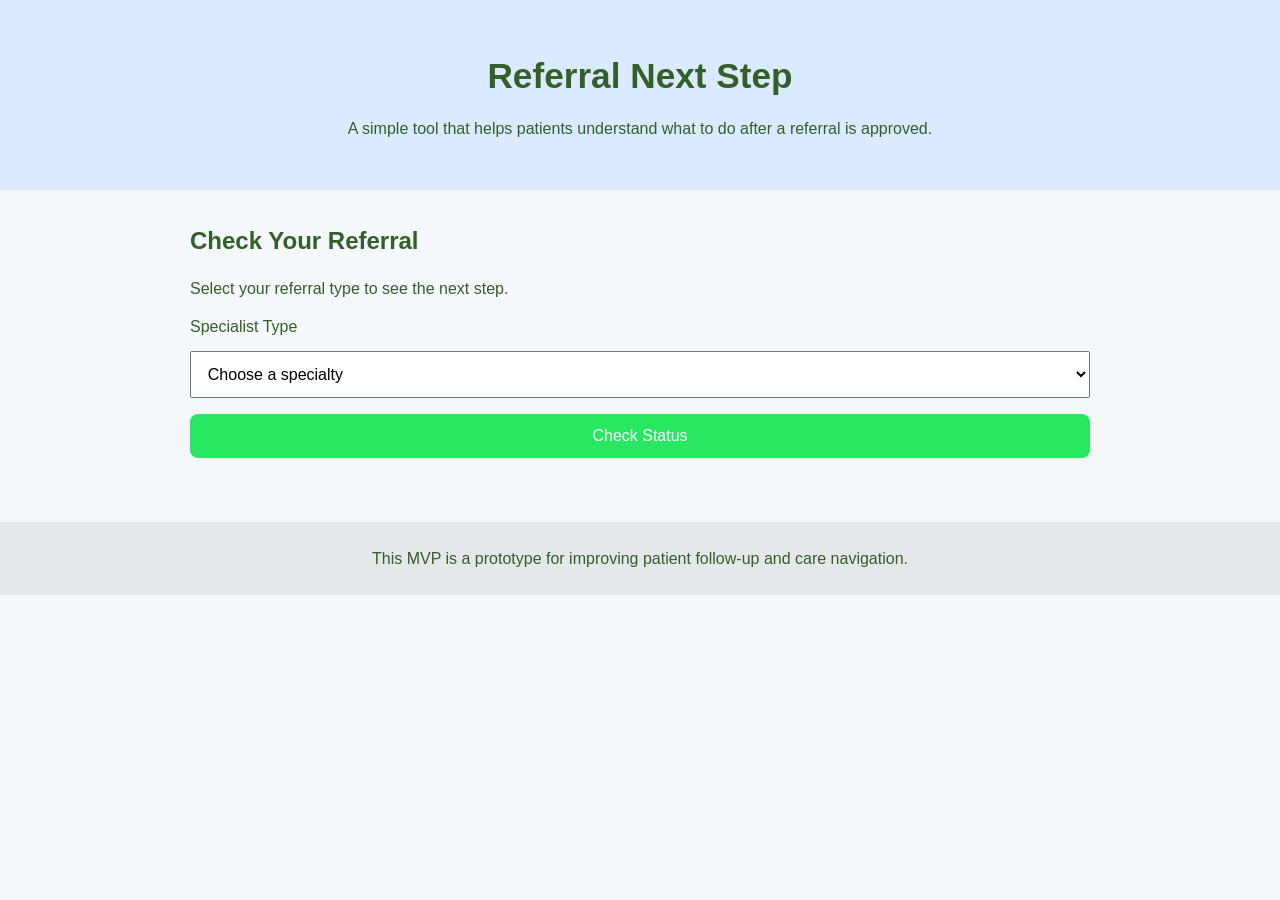
==== index.html @ 7a740a5d "Add initial MVP frontend structure and logic Includes HTML structure, CSS styling, and Javascript lo" ====
<!DOCTYPE html>
<html lang="en">
<head>
  <meta charset="UTF-8" />
  <meta name="viewport" content="width=device-width, initial-scale=1.0" />
  <title>Referral Next Step</title>
  <link rel="stylesheet" href="css/styles.css" />
</head>
<body>
    <header class="hero">
        <div class="container">
          <h1>Referral Next Step</h1>
          <p>
            A simple tool that helps patients understand what to do after a referral is approved.
          </p>
        </div>
      </header>

    <main>
        <section class="form-section">
        <div class="container">
          <h2>Check Your Referral</h2>
          <p>Select your referral type to see the next step.</p>
      
          <label for="specialty">Specialist Type</label>
          <select id="specialty">
            <option value="">Choose a specialty</option>
            <option value="cardiology">Cardiology</option>
            <option value="dermatology">Dermatology</option>
            <option value="gynecology">Gynecology</option>
          </select>
      
          <button id="checkReferralBtn">Check Status</button>
        </div>
      </section>

      <section class="result-section hidden" id="resultSection">
        <div class="container">
          <h2>Your Referral Status</h2>
          <div class="result-card">
            <p><strong>Status:</strong> Approved</p>
            <p><strong>Specialty:</strong> <span id="resultSpecialty"></span></p>
            <p id="nextStepMessage"></p>
          </div>
        </div>
      </section>

      <section class="providers-section hidden" id="providersSection">
        <div class="container">
          <h2>Example In-Network Providers</h2>
          <ul id="providerList"></ul>
        </div>
      </section>

      <section class="reminder-section hidden" id="reminderSection">
        <div class="container">
          <h2>Appointment Reminder</h2>
          <p>Bring your insurance card, ID, and referral confirmation number if available.</p>
        </div>
      </section>
    </main>

    <footer>
        <div class="container">
          <p>This MVP is a prototype for improving patient follow-up and care navigation.</p>
        </div>
      </footer>
      
      <script src="js/script.js"></script>
</body>
</html>
---- css/styles.css ----
* {
    margin: 0;
    padding: 0;
    box-sizing: border-box;
  }

  body {
    font-family: Arial, sans-serif;
    line-height: 1.6;
    background-color: #f4f8fb;
    color: #335f29;
  }

  .container {
    width: 90%;
    max-width: 900px;
    margin: 0 auto;
  }

  .hero {
    background-color: #dbeafe;
    padding: 3rem 0;
    text-align: center;
  }
  
  .hero h1 {
    font-size: 2.2rem;
    margin-bottom: 0.75rem;
  }
  
  .hero p {
    max-width: 600px;
    margin: 0 auto;
  }

  .form-section,
.result-section,
.providers-section,
.reminder-section {
  padding: 2rem 0;
}

.form-section h2,
.result-section h2,
.providers-section h2,
.reminder-section h2 {
  margin-bottom: 1rem;
}

label,
select,
button {
  display: block;
  width: 100%;
  margin-top: 0.75rem;
}

select,
button {
  padding: 0.8rem;
  font-size: 1rem;
}

button {
    background-color: #28e862;
    color: white;
    border: none;
    cursor: pointer;
    border-radius: 8px;
    margin-top: 1rem;
  }
  
  button:hover {
    background-color: #1bb74a;
  }

  .result-card {
    background-color: white;
    padding: 1.25rem;
    border-radius: 12px;
    box-shadow: 0 4px 10px rgba(14, 104, 25, 0.08);
  }

  #providerList {
    list-style: disc;
    padding-left: 1.5rem;
  }

  footer {
    text-align: center;
    padding: 1.5rem 0;
    background-color: #e5e7eb;
    margin-top: 2rem;
  }
  
  .hidden {
    display: none;
  }
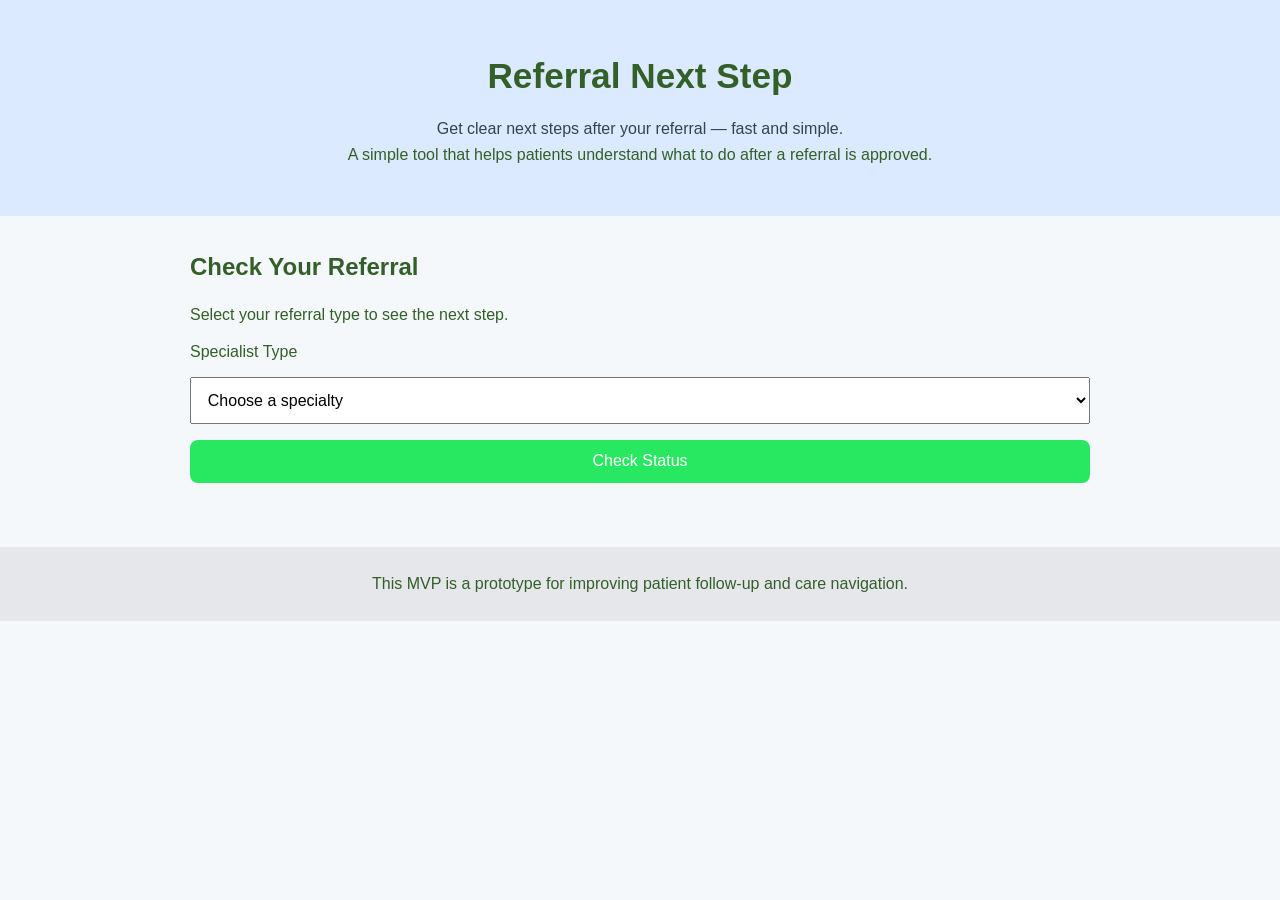
==== commit cbc176c2: "Add tagline to hero section for better user guidance Adds a short tagline under the main title to im" ====
--- a/index.html
+++ b/index.html
@@ -10,6 +10,10 @@
     <header class="hero">
         <div class="container">
           <h1>Referral Next Step</h1>
+          <p class="tagline">
+            Get clear next steps after your referral — fast and simple.
+          </p>
+          
           <p>
             A simple tool that helps patients understand what to do after a referral is approved.
           </p>
--- a/css/styles.css
+++ b/css/styles.css
@@ -96,3 +96,8 @@
   .hidden {
     display: none;
   }
+  .tagline {
+    margin-top: 0.5rem;
+    font-size: 1rem;
+    color: #374151;
+  }
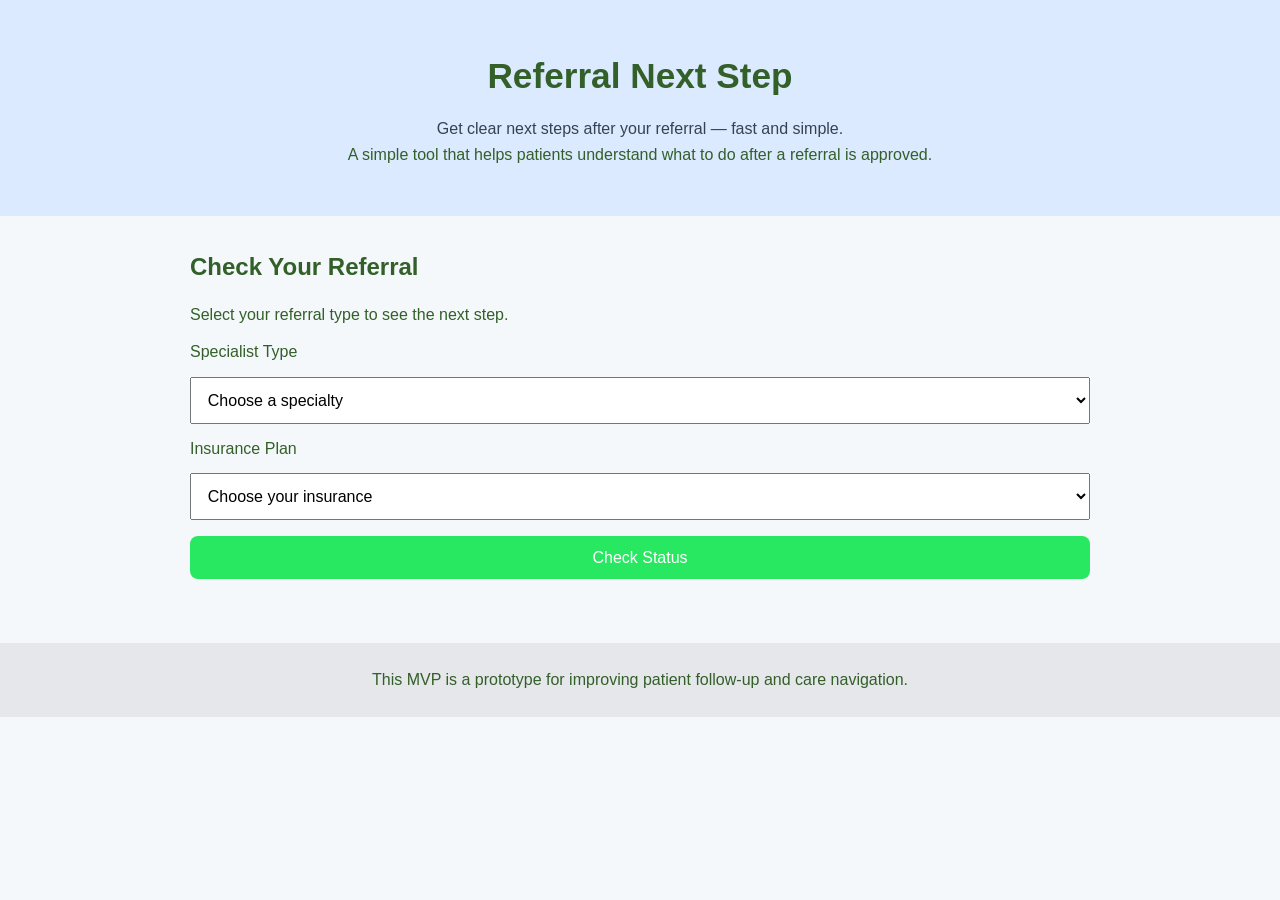
==== commit 18dce6dc: "Add multi-page referral flow with insurance selection introduces insurance selection, localStorage-b" ====
--- a/index.html
+++ b/index.html
@@ -33,6 +33,14 @@
             <option value="dermatology">Dermatology</option>
             <option value="gynecology">Gynecology</option>
           </select>
+
+          <label for="insurance">Insurance Plan</label>
+<select id="insurance">
+  <option value="">Choose your insurance</option>
+  <option value="metroplus">MetroPlus</option>
+  <option value="aetna">Aetna</option>
+  <option value="medicaid">Medicaid</option>
+</select>
       
           <button id="checkReferralBtn">Check Status</button>
         </div>
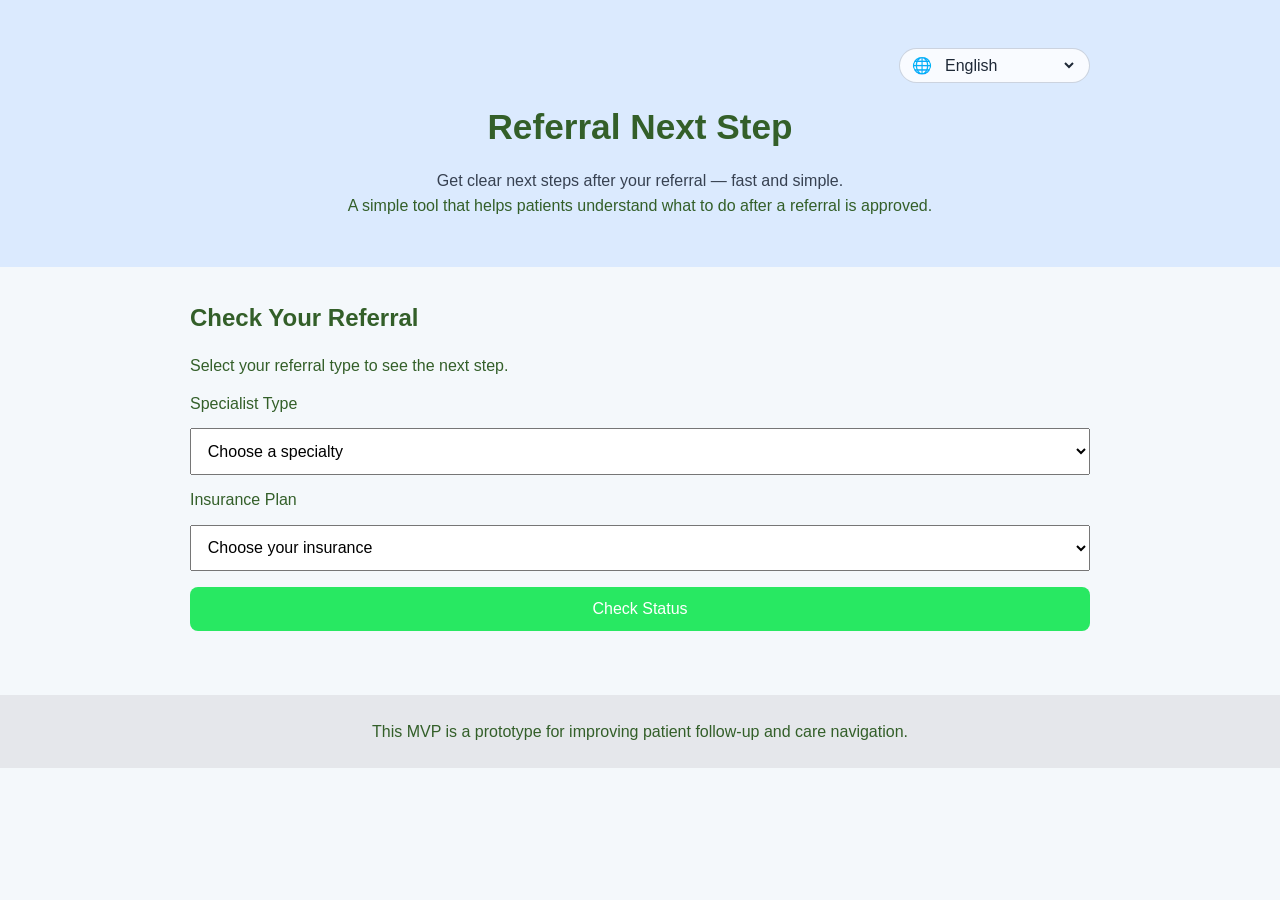
==== commit 49253faf: "add multilingual lenguage selector and translation flow cpmplete multilingual UI flow with language " ====
--- a/index.html
+++ b/index.html
@@ -3,18 +3,29 @@
 <head>
   <meta charset="UTF-8" />
   <meta name="viewport" content="width=device-width, initial-scale=1.0" />
-  <title>Referral Next Step</title>
+  <title data-i18n="pageTitle">Referral Next Step</title>
   <link rel="stylesheet" href="css/styles.css" />
 </head>
 <body>
     <header class="hero">
         <div class="container">
-          <h1>Referral Next Step</h1>
-          <p class="tagline">
+          <div class="language-picker">
+            <label for="languageSelect" class="sr-only">Choose language</label>
+            <div class="language-select-control">
+              <span class="language-icon" aria-hidden="true">🌐</span>
+              <select id="languageSelect" name="language" aria-label="Choose language">
+                <option value="en">English</option>
+                <option value="es">Español</option>
+                <option value="zh">中文</option>
+              </select>
+            </div>
+          </div>
+          <h1 data-i18n="heroTitle">Referral Next Step</h1>
+          <p class="tagline" data-i18n="heroTagline">
             Get clear next steps after your referral — fast and simple.
           </p>
           
-          <p>
+          <p data-i18n="heroDescription">
             A simple tool that helps patients understand what to do after a referral is approved.
           </p>
         </div>
@@ -23,61 +34,40 @@
     <main>
         <section class="form-section">
         <div class="container">
-          <h2>Check Your Referral</h2>
-          <p>Select your referral type to see the next step.</p>
+          <h2 data-i18n="checkReferralHeading">Check Your Referral</h2>
+          <p data-i18n="checkReferralHelper">Select your referral type to see the next step.</p>
       
-          <label for="specialty">Specialist Type</label>
+          <label for="specialty" data-i18n="specialistLabel">Specialist Type</label>
           <select id="specialty">
-            <option value="">Choose a specialty</option>
+            <option value="" data-i18n="chooseSpecialty">Choose a specialty</option>
             <option value="cardiology">Cardiology</option>
             <option value="dermatology">Dermatology</option>
             <option value="gynecology">Gynecology</option>
+            <option value="infectious-disease">Infectious Disease</option>
+            <option value="endocrinology">Endocrinology</option>
           </select>
 
-          <label for="insurance">Insurance Plan</label>
-<select id="insurance">
-  <option value="">Choose your insurance</option>
-  <option value="metroplus">MetroPlus</option>
-  <option value="aetna">Aetna</option>
-  <option value="medicaid">Medicaid</option>
-</select>
+          <label for="insurance" data-i18n="insuranceLabel">Insurance Plan</label>
+          <select id="insurance">
+            <option value="" data-i18n="chooseInsurance">Choose your insurance</option>
+            <option value="metroplus">MetroPlus</option>
+            <option value="aetna">Aetna</option>
+            <option value="medicaid">Medicaid</option>
+          </select>
       
-          <button id="checkReferralBtn">Check Status</button>
+          <button id="checkReferralBtn" data-i18n="checkStatusButton">Check Status</button>
         </div>
       </section>
 
-      <section class="result-section hidden" id="resultSection">
-        <div class="container">
-          <h2>Your Referral Status</h2>
-          <div class="result-card">
-            <p><strong>Status:</strong> Approved</p>
-            <p><strong>Specialty:</strong> <span id="resultSpecialty"></span></p>
-            <p id="nextStepMessage"></p>
-          </div>
-        </div>
-      </section>
-
-      <section class="providers-section hidden" id="providersSection">
-        <div class="container">
-          <h2>Example In-Network Providers</h2>
-          <ul id="providerList"></ul>
-        </div>
-      </section>
-
-      <section class="reminder-section hidden" id="reminderSection">
-        <div class="container">
-          <h2>Appointment Reminder</h2>
-          <p>Bring your insurance card, ID, and referral confirmation number if available.</p>
-        </div>
-      </section>
     </main>
 
     <footer>
         <div class="container">
-          <p>This MVP is a prototype for improving patient follow-up and care navigation.</p>
+          <p data-i18n="footerText">This MVP is a prototype for improving patient follow-up and care navigation.</p>
         </div>
       </footer>
       
+      <script src="js/translation.js"></script>
       <script src="js/script.js"></script>
 </body>
-</html>+</html>
--- a/css/styles.css
+++ b/css/styles.css
@@ -31,6 +31,49 @@
   .hero p {
     max-width: 600px;
     margin: 0 auto;
+  }
+
+  .language-picker {
+    display: flex;
+    justify-content: flex-end;
+    margin-bottom: 1rem;
+  }
+
+  .language-select-control {
+    display: inline-flex;
+    align-items: center;
+    gap: 0.55rem;
+    padding: 0.45rem 0.75rem;
+    background-color: rgba(255, 255, 255, 0.82);
+    border: 1px solid rgba(148, 163, 184, 0.45);
+    border-radius: 999px;
+  }
+
+  .language-icon {
+    font-size: 1rem;
+    line-height: 1;
+  }
+
+  .language-select-control select {
+    width: auto;
+    min-width: 8.5rem;
+    margin-top: 0;
+    padding: 0;
+    border: none;
+    background: transparent;
+    color: #1f2937;
+  }
+
+  .sr-only {
+    position: absolute;
+    width: 1px;
+    height: 1px;
+    padding: 0;
+    margin: -1px;
+    overflow: hidden;
+    clip: rect(0, 0, 0, 0);
+    white-space: nowrap;
+    border: 0;
   }
 
   .form-section,
@@ -101,3 +144,183 @@
     font-size: 1rem;
     color: #374151;
   }
+  .calendar-grid {
+    display: grid;
+    grid-template-columns: repeat(auto-fit, minmax(120px, 1fr));
+    gap: 1rem;
+    margin-top: 1rem;
+  }
+  
+  .calendar-date {
+    background-color: #22c55e;
+    color: white;
+    border: none;
+    padding: 1rem;
+    border-radius: 10px;
+    cursor: pointer;
+  }
+  
+  .calendar-date:hover {
+    background-color: #16a34a;
+  }
+  
+  .time-slots {
+    display: flex;
+    flex-wrap: wrap;
+    gap: 1rem;
+    margin-top: 1rem;
+  }
+  
+  .time-slot {
+    background-color: #dbeafe;
+    color: #1f2937;
+    border: none;
+    padding: 0.8rem 1rem;
+    border-radius: 8px;
+    cursor: pointer;
+  }
+  
+  .time-slot:hover {
+    background-color: #bfdbfe;
+  }
+  
+  .booking-section {
+    padding: 2rem 0;
+  }
+  
+  #bookingConfirmation {
+    margin-top: 1rem;
+    font-weight: bold;
+  }
+  .selected-option {
+    outline: 3px solid #1d4ed8;
+    transform: scale(1.02);
+  }
+  
+  .modal {
+    position: fixed;
+    top: 0;
+    left: 0;
+    width: 100%;
+    height: 100%;
+    background-color: rgba(0, 0, 0, 0.55);
+    display: flex;
+    justify-content: center;
+    align-items: center;
+    padding: 1rem;
+    z-index: 1000;
+  }
+  
+  .modal-content {
+    background-color: white;
+    width: 100%;
+    max-width: 520px;
+    border-radius: 16px;
+    padding: 2rem;
+    position: relative;
+    box-shadow: 0 10px 30px rgba(0, 0, 0, 0.15);
+  }
+  
+  .close-modal-btn {
+    position: absolute;
+    top: 1rem;
+    right: 1rem;
+    background: transparent;
+    color: #1f2937;
+    font-size: 1.5rem;
+    border: none;
+    cursor: pointer;
+    width: auto;
+    margin-top: 0;
+    padding: 0.25rem 0.5rem;
+  }
+  
+  .close-modal-btn:hover {
+    color: #dc2626;
+    background: transparent;
+  }
+  .modal.hidden {
+    display: none;
+  }
+  
+  .see-you-soon {
+    margin-top: 1.5rem;
+    font-weight: bold;
+    text-align: center;
+  }
+  
+  @media (max-width: 768px) {
+    .hero h1 {
+      font-size: 1.8rem;
+    }
+  
+    .hero p,
+    .tagline {
+      font-size: 0.95rem;
+    }
+  
+    .calendar-grid {
+      grid-template-columns: 1fr;
+    }
+  
+    .time-slots {
+      flex-direction: column;
+    }
+  
+    .modal-content {
+      padding: 1.5rem;
+    }
+  
+    button,
+    select {
+      font-size: 1rem;
+    }
+
+    .language-picker {
+      justify-content: center;
+    }
+  }
+  .provider-options {
+    display: grid;
+    gap: 1rem;
+    margin-top: 1rem;
+  }
+  
+  .provider-card {
+    background-color: white;
+    color: #1f2937;
+    border: 2px solid #d1d5db;
+    border-radius: 12px;
+    padding: 1rem;
+    text-align: left;
+    cursor: pointer;
+    transition: 0.2s ease;
+  }
+  
+  .provider-card:hover {
+    border-color: #22c55e;
+    box-shadow: 0 4px 12px rgba(0, 0, 0, 0.08);
+  }
+  
+  .provider-card strong {
+    display: block;
+    margin-bottom: 0.35rem;
+    font-size: 1rem;
+  }
+  
+  .provider-card span {
+    display: block;
+    font-size: 0.95rem;
+    color: #4b5563;
+  }
+  
+  .disabled-section {
+    opacity: 0.55;
+    pointer-events: auto;
+  }
+  
+  @media (max-width: 768px) {
+    .provider-options {
+      grid-template-columns: 1fr;
+    }
+  }
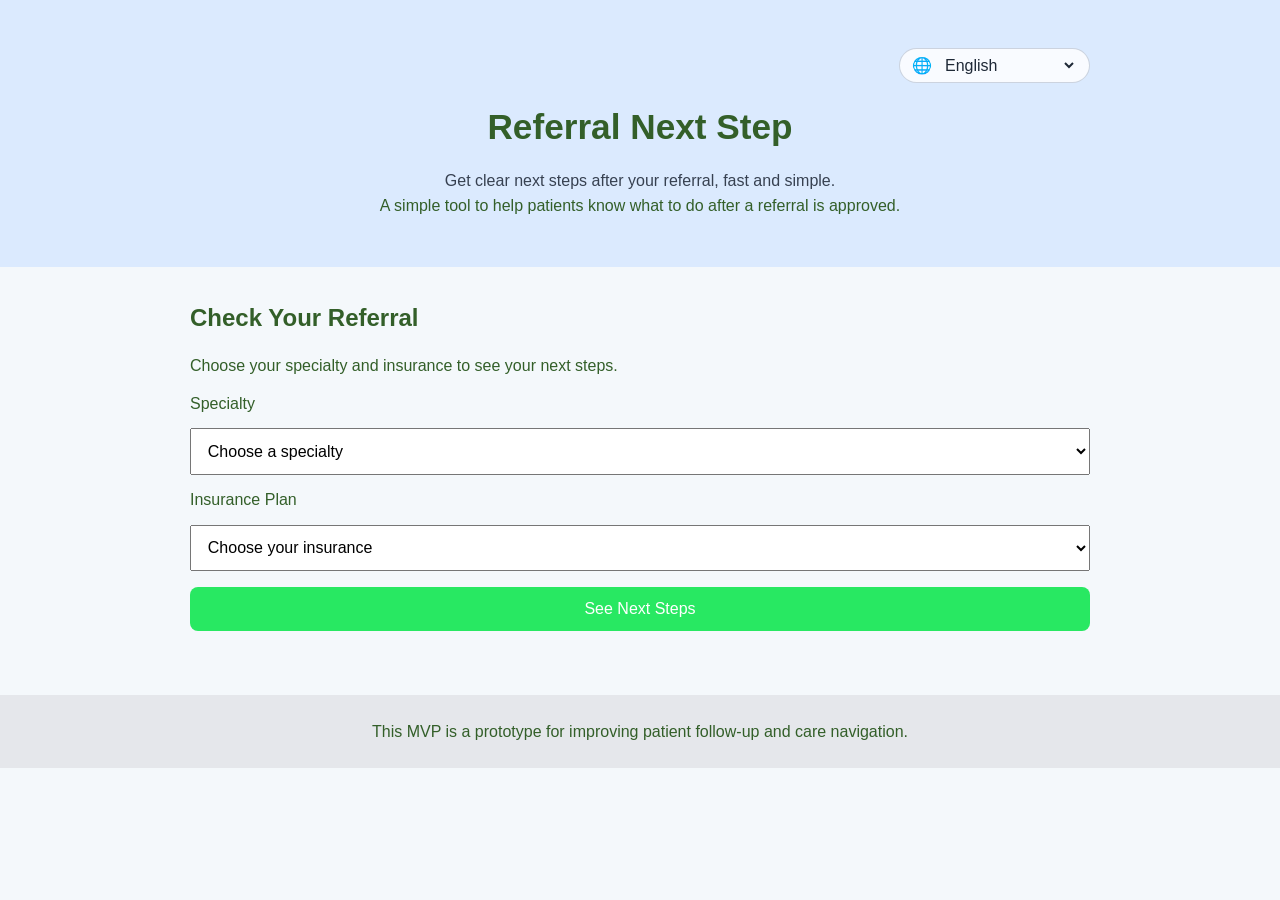
==== commit 2caf2c9f: "Refactor MVP code for readability and consistency Clean up JS, HTML, and CSS without changing MVP be" ====
--- a/index.html
+++ b/index.html
@@ -10,10 +10,15 @@
     <header class="hero">
         <div class="container">
           <div class="language-picker">
-            <label for="languageSelect" class="sr-only">Choose language</label>
+            <label for="languageSelect" class="sr-only" data-i18n="chooseLanguage">Choose language</label>
             <div class="language-select-control">
               <span class="language-icon" aria-hidden="true">🌐</span>
-              <select id="languageSelect" name="language" aria-label="Choose language">
+              <select
+                id="languageSelect"
+                name="language"
+                aria-label="Choose language"
+                data-i18n-aria-label="chooseLanguage"
+              >
                 <option value="en">English</option>
                 <option value="es">Español</option>
                 <option value="zh">中文</option>
@@ -22,11 +27,11 @@
           </div>
           <h1 data-i18n="heroTitle">Referral Next Step</h1>
           <p class="tagline" data-i18n="heroTagline">
-            Get clear next steps after your referral — fast and simple.
+            Get clear next steps after your referral, fast and simple.
           </p>
           
           <p data-i18n="heroDescription">
-            A simple tool that helps patients understand what to do after a referral is approved.
+            A simple tool to help patients know what to do after a referral is approved.
           </p>
         </div>
       </header>
@@ -35,27 +40,27 @@
         <section class="form-section">
         <div class="container">
           <h2 data-i18n="checkReferralHeading">Check Your Referral</h2>
-          <p data-i18n="checkReferralHelper">Select your referral type to see the next step.</p>
+          <p data-i18n="checkReferralHelper">Choose your specialty and insurance to see your next steps.</p>
       
-          <label for="specialty" data-i18n="specialistLabel">Specialist Type</label>
+          <label for="specialty" data-i18n="specialistLabel">Specialty</label>
           <select id="specialty">
             <option value="" data-i18n="chooseSpecialty">Choose a specialty</option>
-            <option value="cardiology">Cardiology</option>
-            <option value="dermatology">Dermatology</option>
-            <option value="gynecology">Gynecology</option>
-            <option value="infectious-disease">Infectious Disease</option>
-            <option value="endocrinology">Endocrinology</option>
+            <option value="cardiology" data-i18n="cardiologyName">Cardiology</option>
+            <option value="dermatology" data-i18n="dermatologyName">Dermatology</option>
+            <option value="gynecology" data-i18n="gynecologyName">Gynecology</option>
+            <option value="infectious-disease" data-i18n="infectiousDiseaseName">Infectious Disease</option>
+            <option value="endocrinology" data-i18n="endocrinologyName">Endocrinology</option>
           </select>
 
           <label for="insurance" data-i18n="insuranceLabel">Insurance Plan</label>
           <select id="insurance">
             <option value="" data-i18n="chooseInsurance">Choose your insurance</option>
-            <option value="metroplus">MetroPlus</option>
-            <option value="aetna">Aetna</option>
-            <option value="medicaid">Medicaid</option>
+            <option value="metroplus" data-i18n="metroplusName">MetroPlus</option>
+            <option value="aetna" data-i18n="aetnaName">Aetna</option>
+            <option value="medicaid" data-i18n="medicaidName">Medicaid</option>
           </select>
       
-          <button id="checkReferralBtn" data-i18n="checkStatusButton">Check Status</button>
+          <button id="checkReferralBtn" data-i18n="checkStatusButton">See Next Steps</button>
         </div>
       </section>
 
--- a/css/styles.css
+++ b/css/styles.css
@@ -1,94 +1,120 @@
 * {
-    margin: 0;
-    padding: 0;
-    box-sizing: border-box;
-  }
-
-  body {
-    font-family: Arial, sans-serif;
-    line-height: 1.6;
-    background-color: #f4f8fb;
-    color: #335f29;
-  }
-
-  .container {
-    width: 90%;
-    max-width: 900px;
-    margin: 0 auto;
-  }
-
-  .hero {
-    background-color: #dbeafe;
-    padding: 3rem 0;
-    text-align: center;
-  }
-  
-  .hero h1 {
-    font-size: 2.2rem;
-    margin-bottom: 0.75rem;
-  }
-  
-  .hero p {
-    max-width: 600px;
-    margin: 0 auto;
-  }
-
-  .language-picker {
-    display: flex;
-    justify-content: flex-end;
-    margin-bottom: 1rem;
-  }
-
-  .language-select-control {
-    display: inline-flex;
-    align-items: center;
-    gap: 0.55rem;
-    padding: 0.45rem 0.75rem;
-    background-color: rgba(255, 255, 255, 0.82);
-    border: 1px solid rgba(148, 163, 184, 0.45);
-    border-radius: 999px;
-  }
-
-  .language-icon {
-    font-size: 1rem;
-    line-height: 1;
-  }
-
-  .language-select-control select {
-    width: auto;
-    min-width: 8.5rem;
-    margin-top: 0;
-    padding: 0;
-    border: none;
-    background: transparent;
-    color: #1f2937;
-  }
-
-  .sr-only {
-    position: absolute;
-    width: 1px;
-    height: 1px;
-    padding: 0;
-    margin: -1px;
-    overflow: hidden;
-    clip: rect(0, 0, 0, 0);
-    white-space: nowrap;
-    border: 0;
-  }
-
-  .form-section,
+  margin: 0;
+  padding: 0;
+  box-sizing: border-box;
+}
+
+body {
+  font-family: Arial, sans-serif;
+  line-height: 1.6;
+  background-color: #f4f8fb;
+  color: #335f29;
+}
+
+.container {
+  width: 90%;
+  max-width: 900px;
+  margin: 0 auto;
+}
+
+.hidden {
+  display: none;
+}
+
+.sr-only {
+  position: absolute;
+  width: 1px;
+  height: 1px;
+  padding: 0;
+  margin: -1px;
+  overflow: hidden;
+  clip: rect(0, 0, 0, 0);
+  white-space: nowrap;
+  border: 0;
+}
+
+/* Hero */
+
+.hero {
+  padding: 3rem 0;
+  text-align: center;
+  background-color: #dbeafe;
+}
+
+.hero h1 {
+  font-size: 2.2rem;
+  margin-bottom: 0.75rem;
+}
+
+.hero p {
+  max-width: 600px;
+  margin: 0 auto;
+}
+
+.tagline {
+  margin-top: 0.5rem;
+  font-size: 1rem;
+  color: #374151;
+}
+
+.language-picker {
+  display: flex;
+  justify-content: flex-end;
+  margin-bottom: 1rem;
+}
+
+.language-select-control {
+  display: inline-flex;
+  align-items: center;
+  gap: 0.55rem;
+  padding: 0.45rem 0.75rem;
+  background-color: rgba(255, 255, 255, 0.82);
+  border: 1px solid rgba(148, 163, 184, 0.45);
+  border-radius: 999px;
+}
+
+.language-icon {
+  font-size: 1rem;
+  line-height: 1;
+}
+
+.language-select-control select {
+  width: auto;
+  min-width: 8.5rem;
+  margin-top: 0;
+  padding: 0;
+  color: #1f2937;
+  background: transparent;
+  border: none;
+}
+
+/* Layout Sections */
+
+.form-section,
 .result-section,
 .providers-section,
-.reminder-section {
+.calendar-section,
+.times-section,
+.booking-section {
   padding: 2rem 0;
 }
 
 .form-section h2,
 .result-section h2,
 .providers-section h2,
-.reminder-section h2 {
+.calendar-section h2,
+.times-section h2 {
   margin-bottom: 1rem;
 }
+
+footer {
+  margin-top: 2rem;
+  padding: 1.5rem 0;
+  text-align: center;
+  background-color: #e5e7eb;
+}
+
+/* Form Controls */
 
 label,
 select,
@@ -105,222 +131,195 @@
 }
 
 button {
-    background-color: #28e862;
-    color: white;
-    border: none;
-    cursor: pointer;
-    border-radius: 8px;
-    margin-top: 1rem;
-  }
-  
-  button:hover {
-    background-color: #1bb74a;
-  }
-
-  .result-card {
-    background-color: white;
-    padding: 1.25rem;
-    border-radius: 12px;
-    box-shadow: 0 4px 10px rgba(14, 104, 25, 0.08);
-  }
-
-  #providerList {
-    list-style: disc;
-    padding-left: 1.5rem;
-  }
-
-  footer {
-    text-align: center;
-    padding: 1.5rem 0;
-    background-color: #e5e7eb;
-    margin-top: 2rem;
-  }
-  
-  .hidden {
-    display: none;
-  }
+  margin-top: 1rem;
+  color: white;
+  cursor: pointer;
+  background-color: #28e862;
+  border: none;
+  border-radius: 8px;
+}
+
+button:hover {
+  background-color: #1bb74a;
+}
+
+.selected-option {
+  outline: 3px solid #1d4ed8;
+  transform: scale(1.02);
+}
+
+.disabled-section {
+  opacity: 0.55;
+  pointer-events: auto;
+}
+
+/* Results Content */
+
+.result-card {
+  padding: 1.25rem;
+  background-color: white;
+  border-radius: 12px;
+  box-shadow: 0 4px 10px rgba(14, 104, 25, 0.08);
+}
+
+.provider-options {
+  display: grid;
+  gap: 1rem;
+  margin-top: 1rem;
+}
+
+.provider-card {
+  padding: 1rem;
+  text-align: left;
+  color: #1f2937;
+  cursor: pointer;
+  background-color: white;
+  border: 2px solid #d1d5db;
+  border-radius: 12px;
+  transition: 0.2s ease;
+}
+
+.provider-card:hover {
+  border-color: #22c55e;
+  box-shadow: 0 4px 12px rgba(0, 0, 0, 0.08);
+}
+
+.provider-card strong {
+  display: block;
+  margin-bottom: 0.35rem;
+  font-size: 1rem;
+}
+
+.provider-card span {
+  display: block;
+  font-size: 0.95rem;
+  color: #4b5563;
+}
+
+.calendar-grid {
+  display: grid;
+  grid-template-columns: repeat(auto-fit, minmax(120px, 1fr));
+  gap: 1rem;
+  margin-top: 1rem;
+}
+
+.calendar-date {
+  padding: 1rem;
+  color: white;
+  cursor: pointer;
+  background-color: #22c55e;
+  border: none;
+  border-radius: 10px;
+}
+
+.calendar-date:hover {
+  background-color: #16a34a;
+}
+
+.time-slots {
+  display: flex;
+  flex-wrap: wrap;
+  gap: 1rem;
+  margin-top: 1rem;
+}
+
+.time-slot {
+  padding: 0.8rem 1rem;
+  color: #1f2937;
+  cursor: pointer;
+  background-color: #dbeafe;
+  border: none;
+  border-radius: 8px;
+}
+
+.time-slot:hover {
+  background-color: #bfdbfe;
+}
+
+/* Modal */
+
+.modal {
+  position: fixed;
+  top: 0;
+  left: 0;
+  z-index: 1000;
+  display: flex;
+  justify-content: center;
+  align-items: center;
+  width: 100%;
+  height: 100%;
+  padding: 1rem;
+  background-color: rgba(0, 0, 0, 0.55);
+}
+
+.modal.hidden {
+  display: none;
+}
+
+.modal-content {
+  position: relative;
+  width: 100%;
+  max-width: 520px;
+  padding: 2rem;
+  background-color: white;
+  border-radius: 16px;
+  box-shadow: 0 10px 30px rgba(0, 0, 0, 0.15);
+}
+
+.close-modal-btn {
+  position: absolute;
+  top: 1rem;
+  right: 1rem;
+  width: auto;
+  margin-top: 0;
+  padding: 0.25rem 0.5rem;
+  font-size: 1.5rem;
+  color: #1f2937;
+  background: transparent;
+}
+
+.close-modal-btn:hover {
+  color: #dc2626;
+  background: transparent;
+}
+
+.see-you-soon {
+  margin-top: 1.5rem;
+  font-weight: bold;
+  text-align: center;
+}
+
+/* Responsive */
+
+@media (max-width: 768px) {
+  .hero h1 {
+    font-size: 1.8rem;
+  }
+
+  .hero p,
   .tagline {
-    margin-top: 0.5rem;
+    font-size: 0.95rem;
+  }
+
+  .language-picker {
+    justify-content: center;
+  }
+
+  .calendar-grid,
+  .provider-options {
+    grid-template-columns: 1fr;
+  }
+
+  .time-slots {
+    flex-direction: column;
+  }
+
+  .modal-content {
+    padding: 1.5rem;
+  }
+
+  button,
+  select {
     font-size: 1rem;
-    color: #374151;
-  }
-  .calendar-grid {
-    display: grid;
-    grid-template-columns: repeat(auto-fit, minmax(120px, 1fr));
-    gap: 1rem;
-    margin-top: 1rem;
-  }
-  
-  .calendar-date {
-    background-color: #22c55e;
-    color: white;
-    border: none;
-    padding: 1rem;
-    border-radius: 10px;
-    cursor: pointer;
-  }
-  
-  .calendar-date:hover {
-    background-color: #16a34a;
-  }
-  
-  .time-slots {
-    display: flex;
-    flex-wrap: wrap;
-    gap: 1rem;
-    margin-top: 1rem;
-  }
-  
-  .time-slot {
-    background-color: #dbeafe;
-    color: #1f2937;
-    border: none;
-    padding: 0.8rem 1rem;
-    border-radius: 8px;
-    cursor: pointer;
-  }
-  
-  .time-slot:hover {
-    background-color: #bfdbfe;
-  }
-  
-  .booking-section {
-    padding: 2rem 0;
-  }
-  
-  #bookingConfirmation {
-    margin-top: 1rem;
-    font-weight: bold;
-  }
-  .selected-option {
-    outline: 3px solid #1d4ed8;
-    transform: scale(1.02);
-  }
-  
-  .modal {
-    position: fixed;
-    top: 0;
-    left: 0;
-    width: 100%;
-    height: 100%;
-    background-color: rgba(0, 0, 0, 0.55);
-    display: flex;
-    justify-content: center;
-    align-items: center;
-    padding: 1rem;
-    z-index: 1000;
-  }
-  
-  .modal-content {
-    background-color: white;
-    width: 100%;
-    max-width: 520px;
-    border-radius: 16px;
-    padding: 2rem;
-    position: relative;
-    box-shadow: 0 10px 30px rgba(0, 0, 0, 0.15);
-  }
-  
-  .close-modal-btn {
-    position: absolute;
-    top: 1rem;
-    right: 1rem;
-    background: transparent;
-    color: #1f2937;
-    font-size: 1.5rem;
-    border: none;
-    cursor: pointer;
-    width: auto;
-    margin-top: 0;
-    padding: 0.25rem 0.5rem;
-  }
-  
-  .close-modal-btn:hover {
-    color: #dc2626;
-    background: transparent;
-  }
-  .modal.hidden {
-    display: none;
-  }
-  
-  .see-you-soon {
-    margin-top: 1.5rem;
-    font-weight: bold;
-    text-align: center;
-  }
-  
-  @media (max-width: 768px) {
-    .hero h1 {
-      font-size: 1.8rem;
-    }
-  
-    .hero p,
-    .tagline {
-      font-size: 0.95rem;
-    }
-  
-    .calendar-grid {
-      grid-template-columns: 1fr;
-    }
-  
-    .time-slots {
-      flex-direction: column;
-    }
-  
-    .modal-content {
-      padding: 1.5rem;
-    }
-  
-    button,
-    select {
-      font-size: 1rem;
-    }
-
-    .language-picker {
-      justify-content: center;
-    }
-  }
-  .provider-options {
-    display: grid;
-    gap: 1rem;
-    margin-top: 1rem;
-  }
-  
-  .provider-card {
-    background-color: white;
-    color: #1f2937;
-    border: 2px solid #d1d5db;
-    border-radius: 12px;
-    padding: 1rem;
-    text-align: left;
-    cursor: pointer;
-    transition: 0.2s ease;
-  }
-  
-  .provider-card:hover {
-    border-color: #22c55e;
-    box-shadow: 0 4px 12px rgba(0, 0, 0, 0.08);
-  }
-  
-  .provider-card strong {
-    display: block;
-    margin-bottom: 0.35rem;
-    font-size: 1rem;
-  }
-  
-  .provider-card span {
-    display: block;
-    font-size: 0.95rem;
-    color: #4b5563;
-  }
-  
-  .disabled-section {
-    opacity: 0.55;
-    pointer-events: auto;
-  }
-  
-  @media (max-width: 768px) {
-    .provider-options {
-      grid-template-columns: 1fr;
-    }
-  }
+  }
+}
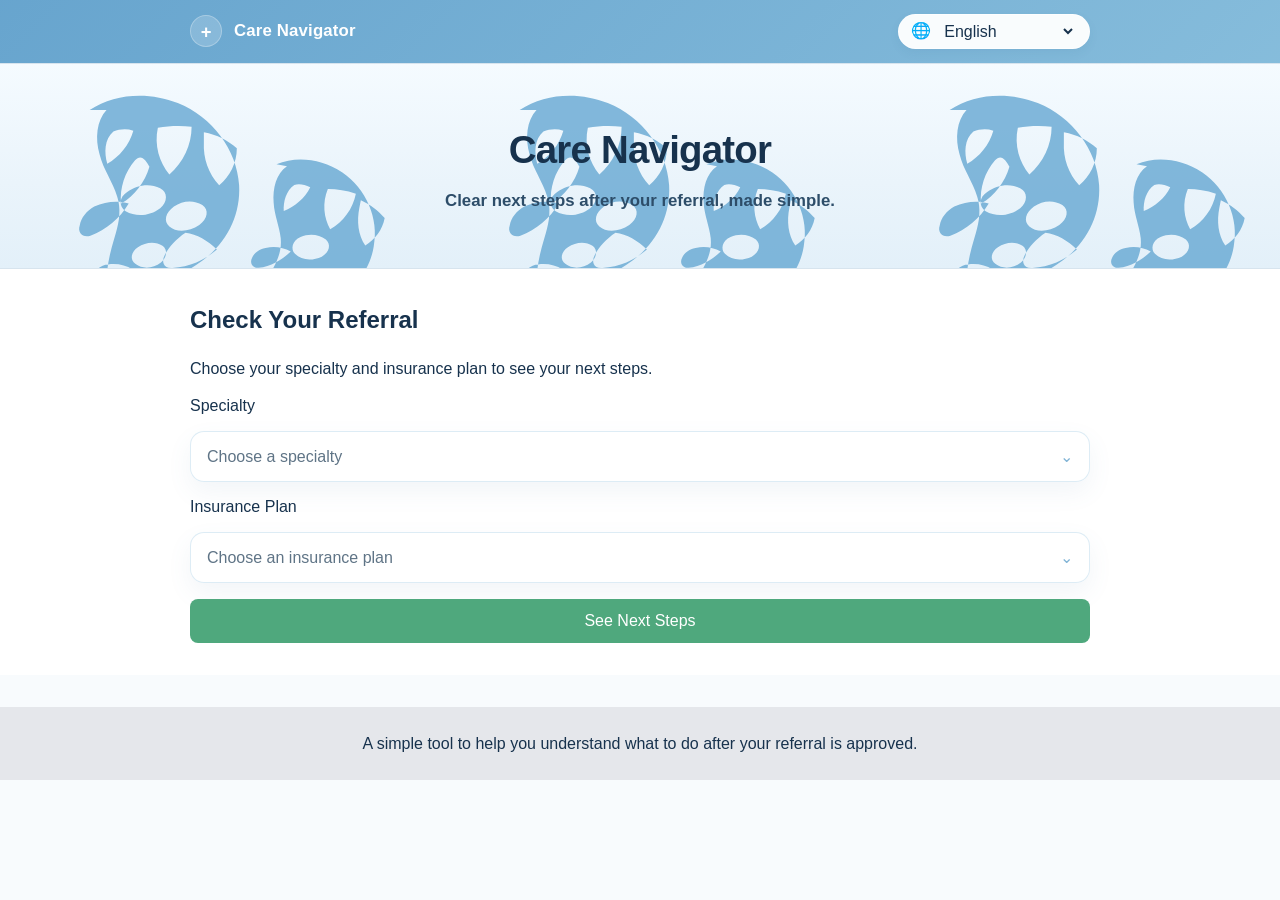
==== commit 92102594: "Polish UX and Visual design Improve header, hero texture, and visual polish"" ====
--- a/index.html
+++ b/index.html
@@ -7,58 +7,127 @@
   <link rel="stylesheet" href="css/styles.css" />
 </head>
 <body>
+    <header class="top-bar">
+      <div class="container top-bar-content">
+        <a href="index.html" class="brand-area">
+          <span class="brand-mark">+</span>
+          <span class="brand-text">Care Navigator</span>
+        </a>
+        <div class="language-picker">
+          <label for="languageSelect" class="sr-only" data-i18n="chooseLanguage">Choose language</label>
+          <div class="language-select-control">
+            <span class="language-icon" aria-hidden="true">🌐</span>
+            <select
+              id="languageSelect"
+              name="language"
+              aria-label="Choose language"
+              data-i18n-aria-label="chooseLanguage"
+            >
+              <option value="en">English</option>
+              <option value="es">Español</option>
+              <option value="zh">中文</option>
+            </select>
+          </div>
+        </div>
+      </div>
+    </header>
+
     <header class="hero">
-        <div class="container">
-          <div class="language-picker">
-            <label for="languageSelect" class="sr-only" data-i18n="chooseLanguage">Choose language</label>
-            <div class="language-select-control">
-              <span class="language-icon" aria-hidden="true">🌐</span>
-              <select
-                id="languageSelect"
-                name="language"
-                aria-label="Choose language"
-                data-i18n-aria-label="chooseLanguage"
-              >
-                <option value="en">English</option>
-                <option value="es">Español</option>
-                <option value="zh">中文</option>
-              </select>
-            </div>
-          </div>
-          <h1 data-i18n="heroTitle">Referral Next Step</h1>
-          <p class="tagline" data-i18n="heroTagline">
-            Get clear next steps after your referral, fast and simple.
-          </p>
-          
-          <p data-i18n="heroDescription">
-            A simple tool to help patients know what to do after a referral is approved.
-          </p>
-        </div>
-      </header>
+      <div class="container">
+        <h1 data-i18n="heroTitle">Care Navigator</h1>
+        <p class="tagline" data-i18n="heroTagline">
+          Clear next steps after your referral, made simple.
+        </p>
+      </div>
+    </header>
 
     <main>
         <section class="form-section">
         <div class="container">
           <h2 data-i18n="checkReferralHeading">Check Your Referral</h2>
-          <p data-i18n="checkReferralHelper">Choose your specialty and insurance to see your next steps.</p>
+          <p data-i18n="checkReferralHelper">Choose your specialty and insurance plan to see your next steps.</p>
       
-          <label for="specialty" data-i18n="specialistLabel">Specialty</label>
-          <select id="specialty">
-            <option value="" data-i18n="chooseSpecialty">Choose a specialty</option>
-            <option value="cardiology" data-i18n="cardiologyName">Cardiology</option>
-            <option value="dermatology" data-i18n="dermatologyName">Dermatology</option>
-            <option value="gynecology" data-i18n="gynecologyName">Gynecology</option>
-            <option value="infectious-disease" data-i18n="infectiousDiseaseName">Infectious Disease</option>
-            <option value="endocrinology" data-i18n="endocrinologyName">Endocrinology</option>
-          </select>
+          <div class="form-field">
+            <label
+              id="specialtyLabel"
+              class="field-label"
+              for="specialtyTrigger"
+              data-i18n="specialistLabel"
+            >
+              Specialty
+            </label>
+            <div class="custom-dropdown" data-dropdown data-placeholder-i18n="chooseSpecialty">
+              <button
+                type="button"
+                class="dropdown-trigger is-placeholder"
+                id="specialtyTrigger"
+                role="combobox"
+                aria-haspopup="listbox"
+                aria-expanded="false"
+                aria-labelledby="specialtyLabel specialtyTriggerText"
+                aria-controls="specialtyOptions"
+              >
+                <span class="dropdown-trigger-text" id="specialtyTriggerText">Choose a specialty</span>
+                <span class="dropdown-trigger-icon" aria-hidden="true">⌄</span>
+              </button>
+              <div class="dropdown-panel" id="specialtyOptions" role="listbox" hidden>
+                <button type="button" class="dropdown-option" role="option" data-value="cardiology" aria-selected="false">
+                  <span data-i18n="cardiologyName">Cardiology</span>
+                </button>
+                <button type="button" class="dropdown-option" role="option" data-value="dermatology" aria-selected="false">
+                  <span data-i18n="dermatologyName">Dermatology</span>
+                </button>
+                <button type="button" class="dropdown-option" role="option" data-value="gynecology" aria-selected="false">
+                  <span data-i18n="gynecologyName">Gynecology</span>
+                </button>
+                <button type="button" class="dropdown-option" role="option" data-value="infectious-disease" aria-selected="false">
+                  <span data-i18n="infectiousDiseaseName">Infectious Disease</span>
+                </button>
+                <button type="button" class="dropdown-option" role="option" data-value="endocrinology" aria-selected="false">
+                  <span data-i18n="endocrinologyName">Endocrinology</span>
+                </button>
+              </div>
+              <input type="hidden" id="specialty" name="specialty" value="" />
+            </div>
+          </div>
 
-          <label for="insurance" data-i18n="insuranceLabel">Insurance Plan</label>
-          <select id="insurance">
-            <option value="" data-i18n="chooseInsurance">Choose your insurance</option>
-            <option value="metroplus" data-i18n="metroplusName">MetroPlus</option>
-            <option value="aetna" data-i18n="aetnaName">Aetna</option>
-            <option value="medicaid" data-i18n="medicaidName">Medicaid</option>
-          </select>
+          <div class="form-field">
+            <label
+              id="insuranceLabel"
+              class="field-label"
+              for="insuranceTrigger"
+              data-i18n="insuranceLabel"
+            >
+              Insurance Plan
+            </label>
+            <div class="custom-dropdown" data-dropdown data-placeholder-i18n="chooseInsurance">
+              <button
+                type="button"
+                class="dropdown-trigger is-placeholder"
+                id="insuranceTrigger"
+                role="combobox"
+                aria-haspopup="listbox"
+                aria-expanded="false"
+                aria-labelledby="insuranceLabel insuranceTriggerText"
+                aria-controls="insuranceOptions"
+              >
+                <span class="dropdown-trigger-text" id="insuranceTriggerText">Choose an insurance plan</span>
+                <span class="dropdown-trigger-icon" aria-hidden="true">⌄</span>
+              </button>
+              <div class="dropdown-panel" id="insuranceOptions" role="listbox" hidden>
+                <button type="button" class="dropdown-option" role="option" data-value="metroplus" aria-selected="false">
+                  <span data-i18n="metroplusName">MetroPlus</span>
+                </button>
+                <button type="button" class="dropdown-option" role="option" data-value="aetna" aria-selected="false">
+                  <span data-i18n="aetnaName">Aetna</span>
+                </button>
+                <button type="button" class="dropdown-option" role="option" data-value="medicaid" aria-selected="false">
+                  <span data-i18n="medicaidName">Medicaid</span>
+                </button>
+              </div>
+              <input type="hidden" id="insurance" name="insurance" value="" />
+            </div>
+          </div>
       
           <button id="checkReferralBtn" data-i18n="checkStatusButton">See Next Steps</button>
         </div>
@@ -68,7 +137,7 @@
 
     <footer>
         <div class="container">
-          <p data-i18n="footerText">This MVP is a prototype for improving patient follow-up and care navigation.</p>
+          <p data-i18n="footerText">This prototype is designed to make follow-up care easier to understand.</p>
         </div>
       </footer>
       
--- a/css/styles.css
+++ b/css/styles.css
@@ -1,3 +1,28 @@
+:root {
+  --color-page-background: #f8fbfd;
+  --color-surface: #ffffff;
+  --color-surface-muted: #f1f6fb;
+  --color-hero-background: #eaf4fb;
+  --color-border-soft: #d7e4ee;
+  --color-border-strong: #b8cddd;
+  --color-text-primary: #17324d;
+  --color-text-secondary: #4d6478;
+  --color-text-muted: #5f7486;
+  --color-blue-soft: #dcecf8;
+  --color-blue-medium: #7fb3d5;
+  --color-blue-hover: #cfe3f2;
+  --color-green-primary: #4fa87d;
+  --color-green-hover: #438f6b;
+  --color-green-soft: #e6f4ec;
+  --color-topbar-start-rgb: 94, 159, 203;
+  --color-topbar-end-rgb: 126, 184, 217;
+  --color-focus: #2f6fa3;
+  --color-overlay: rgba(22, 41, 58, 0.35);
+  --shadow-card: 0 6px 18px rgba(46, 88, 120, 0.08);
+  --shadow-hover: 0 6px 16px rgba(46, 88, 120, 0.12);
+  --top-bar-opacity: 0.96;
+}
+
 * {
   margin: 0;
   padding: 0;
@@ -7,8 +32,8 @@
 body {
   font-family: Arial, sans-serif;
   line-height: 1.6;
-  background-color: #f4f8fb;
-  color: #335f29;
+  background-color: var(--color-page-background);
+  color: var(--color-text-primary);
 }
 
 .container {
@@ -35,15 +60,103 @@
 
 /* Hero */
 
+.top-bar {
+  position: sticky;
+  top: 0;
+  z-index: 100;
+  padding: 0.85rem 0;
+  background:
+    linear-gradient(
+      135deg,
+      rgba(var(--color-topbar-start-rgb), var(--top-bar-opacity)) 0%,
+      rgba(var(--color-topbar-end-rgb), var(--top-bar-opacity)) 100%
+    );
+  border-bottom: 1px solid var(--color-border-soft);
+  backdrop-filter: blur(10px);
+  transition:
+    background-color 0.25s ease,
+    box-shadow 0.25s ease;
+}
+
+.top-bar.scrolled {
+  box-shadow: 0 4px 14px rgba(46, 88, 120, 0.08);
+}
+
+.top-bar-content {
+  display: flex;
+  justify-content: space-between;
+  align-items: center;
+  gap: 1.25rem;
+}
+
+.brand-area {
+  display: inline-flex;
+  align-items: center;
+  gap: 0.75rem;
+  text-decoration: none;
+}
+
+.brand-mark {
+  display: inline-flex;
+  align-items: center;
+  justify-content: center;
+  width: 2rem;
+  height: 2rem;
+  font-size: 1.15rem;
+  font-weight: 700;
+  color: #ffffff;
+  background-color: rgba(255, 255, 255, 0.18);
+  border: 1px solid rgba(255, 255, 255, 0.28);
+  border-radius: 999px;
+}
+
+.brand-text {
+  font-size: 1.05rem;
+  font-weight: 700;
+  letter-spacing: 0.01em;
+  color: #ffffff;
+}
+
+.brand-area:focus-visible {
+  outline: 3px solid rgba(255, 255, 255, 0.9);
+  outline-offset: 4px;
+  border-radius: 999px;
+}
+
 .hero {
-  padding: 3rem 0;
+  position: relative;
+  padding: 4rem 0 3.25rem;
   text-align: center;
-  background-color: #dbeafe;
+  background:
+    linear-gradient(180deg, #f5fbff 0%, #eaf4fb 58%, #e3f0f9 100%);
+  border-bottom: 1px solid var(--color-border-soft);
+  overflow: hidden;
+  isolation: isolate;
+}
+
+.hero::before {
+  content: "";
+  position: absolute;
+  inset: 0;
+  background-image: url("data:image/svg+xml,%3Csvg xmlns='http://www.w3.org/2000/svg' width='560' height='420' viewBox='0 0 560 420'%3E%3Cg fill='%2365a7d2' fill-rule='evenodd'%3E%3Cpath d='M123 60c33-22 78-24 115-9 45 18 77 61 80 107 2 35-13 69-40 92-20 17-44 27-62 46-17 18-28 41-34 66-18-15-31-39-35-64-5-27 3-53 10-77 5-17 7-32 2-48-6-20-18-35-23-55-6-21-4-44 9-58zm31 28c-12 10-12 28-8 42 16-9 29-25 34-43-9-3-18-2-26 1zm58-5c-5 23 2 45 15 61 18-15 29-38 29-62-15-2-30-1-44 1zm60 19c-1 21 6 41 20 56 14-11 23-29 23-48-11-10-26-18-43-21zm-90 24c-13 15-20 36-18 56 18-10 31-28 37-48-5-9-11-17-19-8zm-10 41c12-9 29-12 43-5 10 5 10 18 0 26-13 10-31 12-45 4-9-6-9-18 2-25zm61 19c11-8 26-9 37-2 9 6 7 18-4 26-13 9-30 10-39 2-8-7-5-18 6-26zm-47 53c10-7 23-8 32-2 7 5 6 15-2 22-10 8-24 9-33 2-8-6-6-16 3-22zm-57-53c15-7 31-8 45-4-12 20-29 34-50 42-10 3-17-4-14-13 2-11 9-19 19-25zm119 34c15 2 29 10 41 22-16 14-36 23-58 24-11 1-15-8-10-17 6-11 15-21 27-29zm-108 43c14-4 28-2 39 5-12 16-28 28-47 33-10 2-16-6-13-15 4-10 11-18 21-23z'/%3E%3Cpath transform='rotate(11 410 238)' d='M347 141c24-16 57-18 86-6 35 15 59 50 59 87 1 28-11 54-31 72-16 14-34 22-47 36-12 14-21 33-25 52-15-12-25-30-28-50-3-21 3-40 8-58 4-13 6-25 2-39-5-16-14-28-18-44-5-18-4-38 8-50zm28 22c-9 9-10 24-7 36 13-8 24-22 28-37-8-2-15-2-21 1zm44-3c-4 19 2 38 13 51 15-13 24-32 24-52-13-2-25-1-37 1zm45 16c0 18 5 35 17 47 11-10 18-24 18-40-10-8-22-14-35-17zm-68 52c10-7 23-8 33-3 8 5 8 15-1 23-11 8-25 10-35 3-7-5-7-16 3-23zm19 46c9-7 21-7 29-1 6 5 5 14-2 20-9 7-21 8-29 2-7-5-5-15 2-21zm-61-23c11-5 22-5 33-2-10 14-22 24-37 29-8 2-13-4-11-11 2-7 7-13 15-16z'/%3E%3C/g%3E%3C/svg%3E");
+  background-repeat: repeat;
+  background-size: 430px 322px;
+  background-position: center top;
+  opacity: 0.80;
+  pointer-events: none;
+  z-index: 0;
+}
+
+.hero > .container {
+  position: relative;
+  z-index: 1;
 }
 
 .hero h1 {
-  font-size: 2.2rem;
-  margin-bottom: 0.75rem;
+  font-size: 2.4rem;
+  line-height: 1.15;
+  letter-spacing: -0.02em;
+  margin-bottom: 0.9rem;
 }
 
 .hero p {
@@ -52,30 +165,34 @@
 }
 
 .tagline {
-  margin-top: 0.5rem;
-  font-size: 1rem;
-  color: #374151;
+  margin-top: 0.35rem;
+  font-size: 1.05rem;
+  font-weight: 600;
+  line-height: 1.8;
+  color: #2d4d69;
 }
 
 .language-picker {
   display: flex;
   justify-content: flex-end;
-  margin-bottom: 1rem;
+  margin-left: auto;
 }
 
 .language-select-control {
   display: inline-flex;
   align-items: center;
   gap: 0.55rem;
-  padding: 0.45rem 0.75rem;
-  background-color: rgba(255, 255, 255, 0.82);
-  border: 1px solid rgba(148, 163, 184, 0.45);
+  padding: 0.45rem 0.8rem;
+  background-color: rgba(255, 255, 255, 0.96);
+  border: 1px solid rgba(255, 255, 255, 0.72);
   border-radius: 999px;
+  box-shadow: 0 4px 10px rgba(34, 89, 126, 0.08);
 }
 
 .language-icon {
   font-size: 1rem;
   line-height: 1;
+  color: var(--color-text-secondary);
 }
 
 .language-select-control select {
@@ -83,7 +200,7 @@
   min-width: 8.5rem;
   margin-top: 0;
   padding: 0;
-  color: #1f2937;
+  color: var(--color-text-primary);
   background: transparent;
   border: none;
 }
@@ -99,6 +216,42 @@
   padding: 2rem 0;
 }
 
+.form-section,
+.providers-section,
+.times-section {
+  background-color: var(--color-surface);
+}
+
+.times-section {
+  position: relative;
+  overflow: hidden;
+  isolation: isolate;
+}
+
+.times-section::before {
+  content: "";
+  position: absolute;
+  inset: 0;
+  background-image: url("data:image/svg+xml,%3Csvg xmlns='http://www.w3.org/2000/svg' width='560' height='420' viewBox='0 0 560 420'%3E%3Cg fill='%2365a7d2' fill-rule='evenodd'%3E%3Cpath d='M123 60c33-22 78-24 115-9 45 18 77 61 80 107 2 35-13 69-40 92-20 17-44 27-62 46-17 18-28 41-34 66-18-15-31-39-35-64-5-27 3-53 10-77 5-17 7-32 2-48-6-20-18-35-23-55-6-21-4-44 9-58zm31 28c-12 10-12 28-8 42 16-9 29-25 34-43-9-3-18-2-26 1zm58-5c-5 23 2 45 15 61 18-15 29-38 29-62-15-2-30-1-44 1zm60 19c-1 21 6 41 20 56 14-11 23-29 23-48-11-10-26-18-43-21zm-90 24c-13 15-20 36-18 56 18-10 31-28 37-48-5-9-11-17-19-8zm-10 41c12-9 29-12 43-5 10 5 10 18 0 26-13 10-31 12-45 4-9-6-9-18 2-25zm61 19c11-8 26-9 37-2 9 6 7 18-4 26-13 9-30 10-39 2-8-7-5-18 6-26zm-47 53c10-7 23-8 32-2 7 5 6 15-2 22-10 8-24 9-33 2-8-6-6-16 3-22zm-57-53c15-7 31-8 45-4-12 20-29 34-50 42-10 3-17-4-14-13 2-11 9-19 19-25zm119 34c15 2 29 10 41 22-16 14-36 23-58 24-11 1-15-8-10-17 6-11 15-21 27-29zm-108 43c14-4 28-2 39 5-12 16-28 28-47 33-10 2-16-6-13-15 4-10 11-18 21-23z'/%3E%3Cpath transform='rotate(11 410 238)' d='M347 141c24-16 57-18 86-6 35 15 59 50 59 87 1 28-11 54-31 72-16 14-34 22-47 36-12 14-21 33-25 52-15-12-25-30-28-50-3-21 3-40 8-58 4-13 6-25 2-39-5-16-14-28-18-44-5-18-4-38 8-50zm28 22c-9 9-10 24-7 36 13-8 24-22 28-37-8-2-15-2-21 1zm44-3c-4 19 2 38 13 51 15-13 24-32 24-52-13-2-25-1-37 1zm45 16c0 18 5 35 17 47 11-10 18-24 18-40-10-8-22-14-35-17zm-68 52c10-7 23-8 33-3 8 5 8 15-1 23-11 8-25 10-35 3-7-5-7-16 3-23zm19 46c9-7 21-7 29-1 6 5 5 14-2 20-9 7-21 8-29 2-7-5-5-15 2-21zm-61-23c11-5 22-5 33-2-10 14-22 24-37 29-8 2-13-4-11-11 2-7 7-13 15-16z'/%3E%3C/g%3E%3C/svg%3E");
+  background-repeat: repeat;
+  background-size: 520px 390px;
+  background-position: center top;
+  opacity: 0.09;
+  pointer-events: none;
+  z-index: 0;
+}
+
+.times-section > .container {
+  position: relative;
+  z-index: 1;
+}
+
+.result-section,
+.calendar-section,
+.booking-section {
+  background-color: var(--color-surface-muted);
+}
+
 .form-section h2,
 .result-section h2,
 .providers-section h2,
@@ -134,17 +287,182 @@
   margin-top: 1rem;
   color: white;
   cursor: pointer;
-  background-color: #28e862;
+  background-color: var(--color-green-primary);
   border: none;
   border-radius: 8px;
 }
 
 button:hover {
-  background-color: #1bb74a;
+  background-color: var(--color-green-hover);
+}
+
+.form-field {
+  margin-top: 0.75rem;
+}
+
+.field-label {
+  margin-top: 0;
+}
+
+.custom-dropdown {
+  position: relative;
+}
+
+.dropdown-trigger {
+  display: flex;
+  align-items: center;
+  justify-content: space-between;
+  gap: 1rem;
+  margin-top: 0.75rem;
+  padding: 0.95rem 1rem;
+  color: var(--color-text-primary);
+  text-align: left;
+  background: rgba(255, 255, 255, 0.9);
+  border: 1px solid rgba(101, 167, 210, 0.22);
+  border-radius: 14px;
+  box-shadow: 0 10px 24px rgba(91, 132, 160, 0.08);
+  backdrop-filter: blur(10px);
+  transition:
+    border-color 0.25s ease,
+    box-shadow 0.25s ease,
+    transform 0.25s ease,
+    background-color 0.25s ease;
+}
+
+.dropdown-trigger:hover {
+  background: rgba(255, 255, 255, 0.96);
+  border-color: rgba(101, 167, 210, 0.36);
+  box-shadow: 0 14px 30px rgba(91, 132, 160, 0.12);
+  transform: translateY(-1px);
+}
+
+.dropdown-trigger:focus-visible {
+  outline: 3px solid rgba(96, 165, 120, 0.24);
+  outline-offset: 3px;
+}
+
+.dropdown-trigger.is-placeholder {
+  color: var(--color-text-muted);
+}
+
+.dropdown-trigger-text {
+  flex: 1;
+  font-weight: 500;
+}
+
+.dropdown-trigger-icon {
+  flex-shrink: 0;
+  font-size: 1rem;
+  color: var(--color-blue-medium);
+  transition: transform 0.25s ease;
+}
+
+.custom-dropdown.open .dropdown-trigger {
+  background: rgba(255, 255, 255, 0.98);
+  border-color: rgba(101, 167, 210, 0.42);
+  box-shadow: 0 16px 34px rgba(91, 132, 160, 0.14);
+}
+
+.custom-dropdown.open .dropdown-trigger-icon {
+  transform: rotate(180deg);
+}
+
+.dropdown-panel {
+  position: absolute;
+  top: calc(100% + 0.65rem);
+  left: 0;
+  right: 0;
+  z-index: 20;
+  padding: 0.5rem;
+  background: rgba(255, 255, 255, 0.76);
+  border: 1px solid rgba(101, 167, 210, 0.2);
+  border-radius: 16px;
+  box-shadow: 0 20px 42px rgba(81, 118, 143, 0.16);
+  backdrop-filter: blur(16px);
+}
+
+.dropdown-option {
+  display: flex;
+  align-items: center;
+  width: 100%;
+  margin-top: 0;
+  padding: 0.85rem 0.95rem;
+  color: var(--color-text-primary);
+  text-align: left;
+  background: rgba(255, 255, 255, 0.62);
+  border: 1px solid transparent;
+  border-radius: 12px;
+  box-shadow: none;
+  transform: scale(1);
+  transition:
+    transform 0.25s ease,
+    background-color 0.25s ease,
+    border-color 0.25s ease,
+    box-shadow 0.25s ease;
+}
+
+.dropdown-option + .dropdown-option {
+  margin-top: 0.35rem;
+}
+
+.dropdown-option:hover,
+.dropdown-option:focus-visible {
+  background: rgba(255, 255, 255, 0.9);
+  border-color: rgba(101, 167, 210, 0.22);
+  box-shadow: 0 10px 20px rgba(91, 132, 160, 0.12);
+  transform: scale(1.015);
+}
+
+.dropdown-option:focus-visible {
+  outline: 3px solid rgba(96, 165, 120, 0.22);
+  outline-offset: 1px;
+}
+
+.dropdown-option.is-selected {
+  color: var(--color-text-primary);
+  background: rgba(227, 240, 249, 0.95);
+  border-color: rgba(101, 167, 210, 0.3);
+  box-shadow: 0 10px 20px rgba(91, 132, 160, 0.1);
+}
+
+.custom-dropdown input[type="hidden"] {
+  display: none;
+}
+
+#checkReferralBtn,
+#bookAppointmentBtn {
+  position: relative;
+  overflow: hidden;
+  isolation: isolate;
+}
+
+#checkReferralBtn::before,
+#bookAppointmentBtn::before {
+  content: "";
+  position: absolute;
+  inset: 0;
+  z-index: 0;
+  background-image: url("data:image/svg+xml,%3Csvg xmlns='http://www.w3.org/2000/svg' width='320' height='180' viewBox='0 0 320 180'%3E%3Cg fill='%23a8dbc0' fill-rule='evenodd'%3E%3Cpath d='M42 18c20-12 48-13 70-4 27 11 46 36 48 64 1 21-7 41-23 54-12 10-27 16-38 28-10 11-17 24-20 39-11-10-18-23-20-39-3-16 2-31 6-46 3-10 4-19 1-28-4-12-11-21-14-33-4-13-2-27 6-35zm20 17c-8 7-8 18-5 28 10-6 18-17 21-29-5-2-11-1-16 1zm35-3c-3 15 1 29 9 39 11-10 18-24 18-39-9-1-18-1-27 0zm36 12c-1 13 4 26 13 35 9-7 14-18 14-30-7-6-16-11-27-13zm-54 14c-8 10-12 22-11 35 11-7 19-18 23-31-3-5-7-10-12-4zm-7 26c8-5 18-7 27-3 6 3 6 11 0 16-8 6-20 7-28 2-6-4-6-11 1-15zm39 12c7-5 16-6 23-1 5 4 4 11-2 16-8 6-19 6-25 1-5-4-3-11 4-16zm-31 32c6-4 14-4 20-1 5 4 4 10-1 14-7 5-15 5-21 1-4-4-3-10 2-14z'/%3E%3Cpath transform='rotate(10 236 110)' d='M192 50c17-10 39-11 58-4 24 9 40 31 41 56 1 18-6 35-20 47-10 8-23 14-32 24-8 9-14 20-16 33-10-8-16-20-18-33-2-14 2-27 5-39 2-8 4-16 1-24-3-10-9-18-12-29-3-12-2-24 5-31zm19 14c-6 6-7 16-4 24 9-5 16-15 18-25-5-1-10-1-14 1zm30-2c-3 13 1 25 8 34 10-8 16-21 16-34-8-1-16 0-24 0zm31 10c0 11 4 22 11 29 7-6 12-15 12-25-6-5-14-9-23-11zm-47 35c7-5 16-5 23-2 6 4 5 11-1 16-7 5-17 6-24 2-5-4-4-11 2-16zm14 29c6-4 14-5 20-1 4 3 4 10-2 13-6 5-15 6-20 2-5-3-4-10 2-14z'/%3E%3C/g%3E%3C/svg%3E");
+  background-repeat: repeat;
+  background-size: 240px 135px;
+  background-position: center;
+  opacity: 0;
+  pointer-events: none;
+  transition: opacity 0.35s ease;
+}
+
+#checkReferralBtn:hover,
+#bookAppointmentBtn:hover {
+  background-color: var(--color-green-hover);
+}
+
+#checkReferralBtn:hover::before,
+#bookAppointmentBtn:hover::before {
+  opacity: 0.15;
 }
 
 .selected-option {
-  outline: 3px solid #1d4ed8;
+  outline: 3px solid var(--color-focus);
   transform: scale(1.02);
 }
 
@@ -157,9 +475,10 @@
 
 .result-card {
   padding: 1.25rem;
-  background-color: white;
+  background-color: var(--color-surface);
   border-radius: 12px;
-  box-shadow: 0 4px 10px rgba(14, 104, 25, 0.08);
+  border: 1px solid var(--color-border-soft);
+  box-shadow: var(--shadow-card);
 }
 
 .provider-options {
@@ -169,19 +488,51 @@
 }
 
 .provider-card {
+  position: relative;
+  overflow: hidden;
+  isolation: isolate;
   padding: 1rem;
   text-align: left;
-  color: #1f2937;
+  color: var(--color-text-primary);
   cursor: pointer;
-  background-color: white;
-  border: 2px solid #d1d5db;
+  background-color: var(--color-surface);
+  border: 2px solid var(--color-border-soft);
   border-radius: 12px;
-  transition: 0.2s ease;
+  transition:
+    background-color 0.2s ease,
+    border-color 0.2s ease,
+    box-shadow 0.2s ease,
+    color 0.2s ease;
+}
+
+.provider-card::before {
+  content: "";
+  position: absolute;
+  inset: 0;
+  z-index: 0;
+  background-image: url("data:image/svg+xml,%3Csvg xmlns='http://www.w3.org/2000/svg' width='320' height='180' viewBox='0 0 320 180'%3E%3Cg fill='%2399c6e3' fill-rule='evenodd'%3E%3Cpath d='M42 18c20-12 48-13 70-4 27 11 46 36 48 64 1 21-7 41-23 54-12 10-27 16-38 28-10 11-17 24-20 39-11-10-18-23-20-39-3-16 2-31 6-46 3-10 4-19 1-28-4-12-11-21-14-33-4-13-2-27 6-35zm20 17c-8 7-8 18-5 28 10-6 18-17 21-29-5-2-11-1-16 1zm35-3c-3 15 1 29 9 39 11-10 18-24 18-39-9-1-18-1-27 0zm36 12c-1 13 4 26 13 35 9-7 14-18 14-30-7-6-16-11-27-13zm-54 14c-8 10-12 22-11 35 11-7 19-18 23-31-3-5-7-10-12-4zm-7 26c8-5 18-7 27-3 6 3 6 11 0 16-8 6-20 7-28 2-6-4-6-11 1-15zm39 12c7-5 16-6 23-1 5 4 4 11-2 16-8 6-19 6-25 1-5-4-3-11 4-16zm-31 32c6-4 14-4 20-1 5 4 4 10-1 14-7 5-15 5-21 1-4-4-3-10 2-14z'/%3E%3Cpath transform='rotate(10 236 110)' d='M192 50c17-10 39-11 58-4 24 9 40 31 41 56 1 18-6 35-20 47-10 8-23 14-32 24-8 9-14 20-16 33-10-8-16-20-18-33-2-14 2-27 5-39 2-8 4-16 1-24-3-10-9-18-12-29-3-12-2-24 5-31zm19 14c-6 6-7 16-4 24 9-5 16-15 18-25-5-1-10-1-14 1zm30-2c-3 13 1 25 8 34 10-8 16-21 16-34-8-1-16 0-24 0zm31 10c0 11 4 22 11 29 7-6 12-15 12-25-6-5-14-9-23-11zm-47 35c7-5 16-5 23-2 6 4 5 11-1 16-7 5-17 6-24 2-5-4-4-11 2-16zm14 29c6-4 14-5 20-1 4 3 4 10-2 13-6 5-15 6-20 2-5-3-4-10 2-14z'/%3E%3C/g%3E%3C/svg%3E");
+  background-repeat: repeat;
+  background-size: 240px 135px;
+  background-position: center;
+  opacity: 0;
+  pointer-events: none;
+  transition: opacity 0.35s ease;
 }
 
 .provider-card:hover {
-  border-color: #22c55e;
-  box-shadow: 0 4px 12px rgba(0, 0, 0, 0.08);
+  color: #ffffff;
+  background-color: var(--color-blue-medium);
+  border-color: var(--color-blue-medium);
+  box-shadow: var(--shadow-hover);
+}
+
+.provider-card:hover::before {
+  opacity: 0.35;
+}
+
+.provider-card > * {
+  position: relative;
+  z-index: 1;
 }
 
 .provider-card strong {
@@ -193,7 +544,11 @@
 .provider-card span {
   display: block;
   font-size: 0.95rem;
-  color: #4b5563;
+  color: var(--color-text-muted);
+}
+
+.provider-card:hover span {
+  color: rgba(255, 255, 255, 0.92);
 }
 
 .calendar-grid {
@@ -205,15 +560,15 @@
 
 .calendar-date {
   padding: 1rem;
-  color: white;
+  color: var(--color-text-primary);
   cursor: pointer;
-  background-color: #22c55e;
-  border: none;
+  background-color: var(--color-blue-soft);
+  border: 1px solid var(--color-border-soft);
   border-radius: 10px;
 }
 
 .calendar-date:hover {
-  background-color: #16a34a;
+  background-color: var(--color-blue-hover);
 }
 
 .time-slots {
@@ -225,15 +580,15 @@
 
 .time-slot {
   padding: 0.8rem 1rem;
-  color: #1f2937;
+  color: var(--color-text-primary);
   cursor: pointer;
-  background-color: #dbeafe;
-  border: none;
+  background-color: var(--color-surface-muted);
+  border: 1px solid var(--color-border-soft);
   border-radius: 8px;
 }
 
 .time-slot:hover {
-  background-color: #bfdbfe;
+  background-color: var(--color-blue-hover);
 }
 
 /* Modal */
@@ -249,7 +604,7 @@
   width: 100%;
   height: 100%;
   padding: 1rem;
-  background-color: rgba(0, 0, 0, 0.55);
+  background-color: var(--color-overlay);
 }
 
 .modal.hidden {
@@ -261,9 +616,10 @@
   width: 100%;
   max-width: 520px;
   padding: 2rem;
-  background-color: white;
+  background-color: var(--color-surface);
   border-radius: 16px;
-  box-shadow: 0 10px 30px rgba(0, 0, 0, 0.15);
+  border: 1px solid var(--color-border-soft);
+  box-shadow: 0 10px 30px rgba(32, 67, 95, 0.14);
 }
 
 .close-modal-btn {
@@ -274,12 +630,12 @@
   margin-top: 0;
   padding: 0.25rem 0.5rem;
   font-size: 1.5rem;
-  color: #1f2937;
+  color: var(--color-text-primary);
   background: transparent;
 }
 
 .close-modal-btn:hover {
-  color: #dc2626;
+  color: var(--color-text-secondary);
   background: transparent;
 }
 
@@ -293,7 +649,7 @@
 
 @media (max-width: 768px) {
   .hero h1 {
-    font-size: 1.8rem;
+    font-size: 2rem;
   }
 
   .hero p,
@@ -301,8 +657,31 @@
     font-size: 0.95rem;
   }
 
+  .hero {
+    padding: 3.25rem 0 2.75rem;
+  }
+
   .language-picker {
+    width: 100%;
     justify-content: center;
+    margin-left: 0;
+  }
+
+  .top-bar-content {
+    flex-direction: column;
+    align-items: stretch;
+  }
+
+  .brand-area {
+    justify-content: center;
+  }
+
+  .brand-text {
+    text-align: center;
+  }
+
+  .language-select-control {
+    text-align: center;
   }
 
   .calendar-grid,
